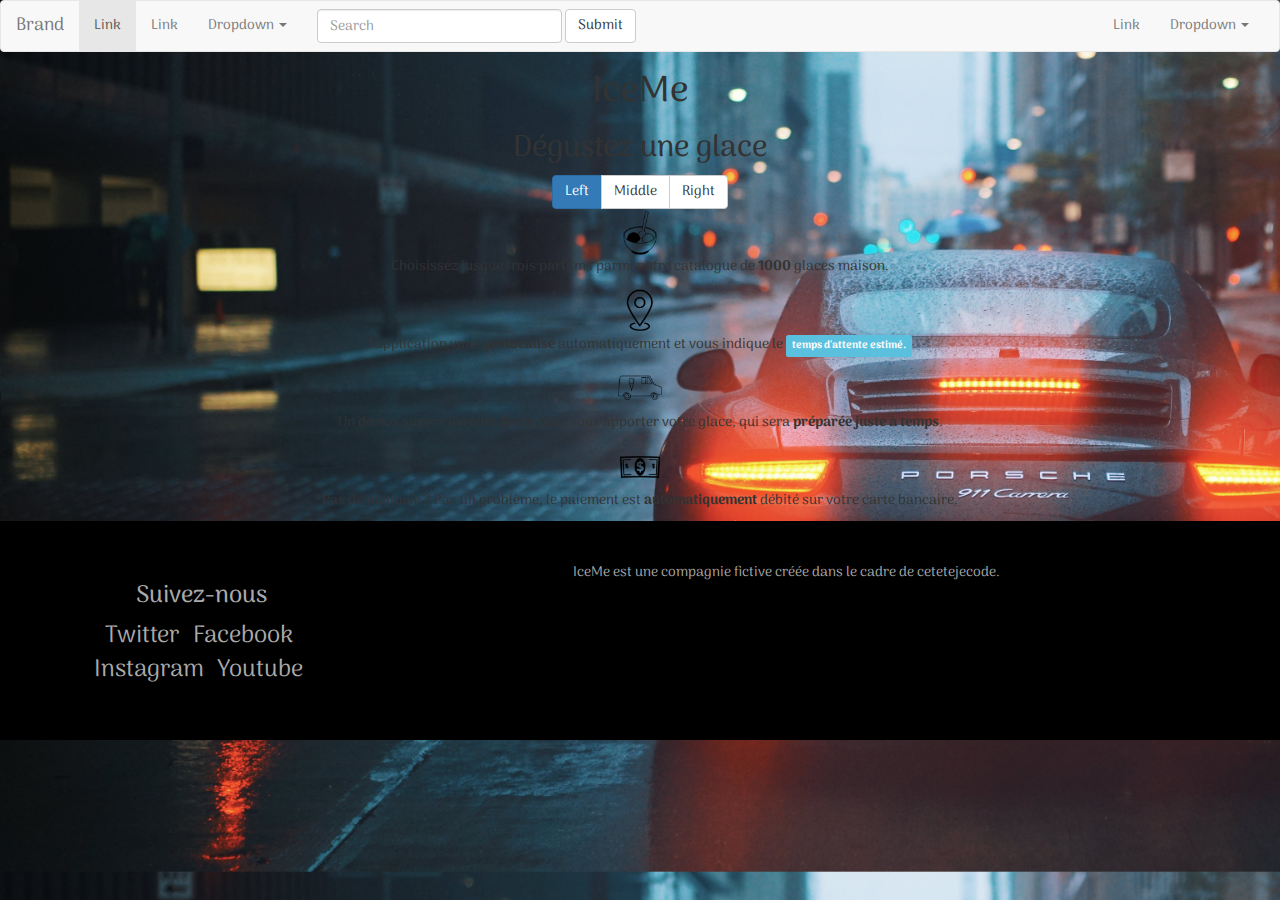
==== Ice me - Bootstrap.html @ 16b1befd "copier coller des fichiers bootstrap" ====
<!DOCTYPE html>
<html>
  <head>
    <meta charset="utf-8">
    <meta http-equiv="X-UA-Compatible" content="IE=edge">
    <meta name="viewport" content="width=device-width, initial-scale=1">

    <title>--- ICE ME ---</title>

    <link rel="stylesheet" href="https://maxcdn.bootstrapcdn.com/bootstrap/3.2.0/css/bootstrap.min.css">
    <link rel="stylesheet" href="https://maxcdn.bootstrapcdn.com/font-awesome/4.6.3/css/font-awesome.min.css">


    <link href="https://fonts.googleapis.com/css?family=Arima+Madurai" rel="stylesheet">
    <link rel="stylesheet" type="text/css" href="CSS/style.css">

    <!-- HTML5 Shim and Respond.js IE8 support of HTML5 elements and media queries -->
    <!-- Leave those next 4 lines if you care about users using IE8 -->
    <!--[if lt IE 9]>
      <script src="https://oss.maxcdn.com/html5shiv/3.7.2/html5shiv.min.js"></script>
      <script src="https://oss.maxcdn.com/respond/1.4.2/respond.min.js"></script>
    <![endif]-->
  </head>
  <body>
 
<nav class="navbar navbar-default">
  <div class="container-fluid">
    <!-- Brand and toggle get grouped for better mobile display -->
    <div class="navbar-header">
      <button type="button" class="navbar-toggle collapsed" data-toggle="collapse" data-target="#bs-example-navbar-collapse-1" aria-expanded="false">
        <span class="sr-only">Toggle navigation</span>
        <span class="icon-bar"></span>
        <span class="icon-bar"></span>
        <span class="icon-bar"></span>
      </button>
      <a class="navbar-brand" href="#">Brand</a>
    </div>

    <!-- Collect the nav links, forms, and other content for toggling -->
    <div class="collapse navbar-collapse" id="bs-example-navbar-collapse-1">
      <ul class="nav navbar-nav">
        <li class="active"><a href="#">Link <span class="sr-only">(current)</span></a></li>
        <li><a href="#">Link</a></li>
        <li class="dropdown">
          <a href="#" class="dropdown-toggle" data-toggle="dropdown" role="button" aria-haspopup="true" aria-expanded="false">Dropdown <span class="caret"></span></a>
          <ul class="dropdown-menu">
            <li><a href="#">Action</a></li>
            <li><a href="#">Another action</a></li>
            <li><a href="#">Something else here</a></li>
            <li role="separator" class="divider"></li>
            <li><a href="#">Separated link</a></li>
            <li role="separator" class="divider"></li>
            <li><a href="#">One more separated link</a></li>
          </ul>
        </li>
      </ul>
      <form class="navbar-form navbar-left">
        <div class="form-group">
          <input type="text" class="form-control" placeholder="Search">
        </div>
        <button type="submit" class="btn btn-default">Submit</button>
      </form>
      <ul class="nav navbar-nav navbar-right">
        <li><a href="#">Link</a></li>
        <li class="dropdown">
          <a href="#" class="dropdown-toggle" data-toggle="dropdown" role="button" aria-haspopup="true" aria-expanded="false">Dropdown <span class="caret"></span></a>
          <ul class="dropdown-menu">
            <li><a href="#">Action</a></li>
            <li><a href="#">Another action</a></li>
            <li><a href="#">Something else here</a></li>
            <li role="separator" class="divider"></li>
            <li><a href="#">Separated link</a></li>
          </ul>
        </li>
      </ul>
    </div><!-- /.navbar-collapse -->
  </div><!-- /.container-fluid -->
</nav>


<div id="wraper">
<div class="text-center">
    <h1>IceMe</h1>
    <h2>Dégustez une glace</h2>
<div class="btn-group" role="group" aria-label="...">
  <button type="button" class="btn btn-primary">Left</button>
  <button type="button" class="btn btn-default">Middle</button>
  <button type="button" class="btn btn-default">Right</button>
</div>
    
</div>
    <img src="images/icon_57707/icon_57707.png" width="48">
    <p>
      Choisissez jusque trois parfums
      parmi notre catalogue de <strong>1000</strong> glaces maison.
    </p>

    <img src="images/icon_29388/icon_29388.png" width="48">
    <p>
      L'application vous <strong>géolocalise</strong> automatiquement et vous
      indique le <span class="label label-info"> temps d'attente estimé.</span>
    </p>

    <img src="images/icon_24755/icon_24755.png" width="48">
    <p>
      Un de nos supers livreurs fonce pour vous apporter votre glace,
      qui sera <strong>préparée juste à temps</strong>.
    </p>

    <img src="images/icon_17805/icon_17805.png" width="48">
    <p>
      Pas de monnaie ? Pas un problème, le paiement est <strong>automatiquement</strong>
      débité sur votre carte bancaire.
    </p>
<div id="footer">
<div class="container">
  <div class="row">
    <div class="col-xs-6 col-sm-3">
    <h3>Suivez-nous</h3>
    <ul class="list-inline social">
      <li>
        <a href="https://twitter.com/iceme">Twitter</a>
      </li>
      <li>
        <a href="https://facebook.com/iceme">Facebook</a>
      </li>
      <li>
        <a href="https://instagram.com/iceme">Instagram</a>
      </li>
      <li>
        <a href="https://youtube.com/iceme">Youtube</a>
      </li>
    </ul>
    </div>

    <div class="col-xs-6 col-sm-9">
    <p>
      IceMe est une compagnie fictive créée dans le cadre de <a href="http://cetetejecode.fr">cetetejecode</a>.
    </p>
  </div>
</div>

    <!-- TODO: Here goes your content! -->



    <!-- Including Bootstrap JS (with its jQuery dependency) so that dynamic components work -->
    <script src="https://ajax.googleapis.com/ajax/libs/jquery/1.11.1/jquery.min.js"></script>
    <script src="https://maxcdn.bootstrapcdn.com/bootstrap/3.2.0/js/bootstrap.min.js"></script>
  </body>
</html>
---- CSS/style.css ----
body {
background-image: url("../images/car.jpg"); background-size: 2000px;
font-family: "arima madurai"
}

#footer {
background-color: black;
color: #aaaaaa;
padding-top: 3em;
padding-bottom: 3em;
}

#footer a {
color: #aaaaaa;

}

#footer a:hover {
color: red;

}

.social a {
font-size: 24px;

}

#wraper {
background-image: url("..images/car.jpg");
height: 650px;
background-size: cover;  
text-align: center; 
}
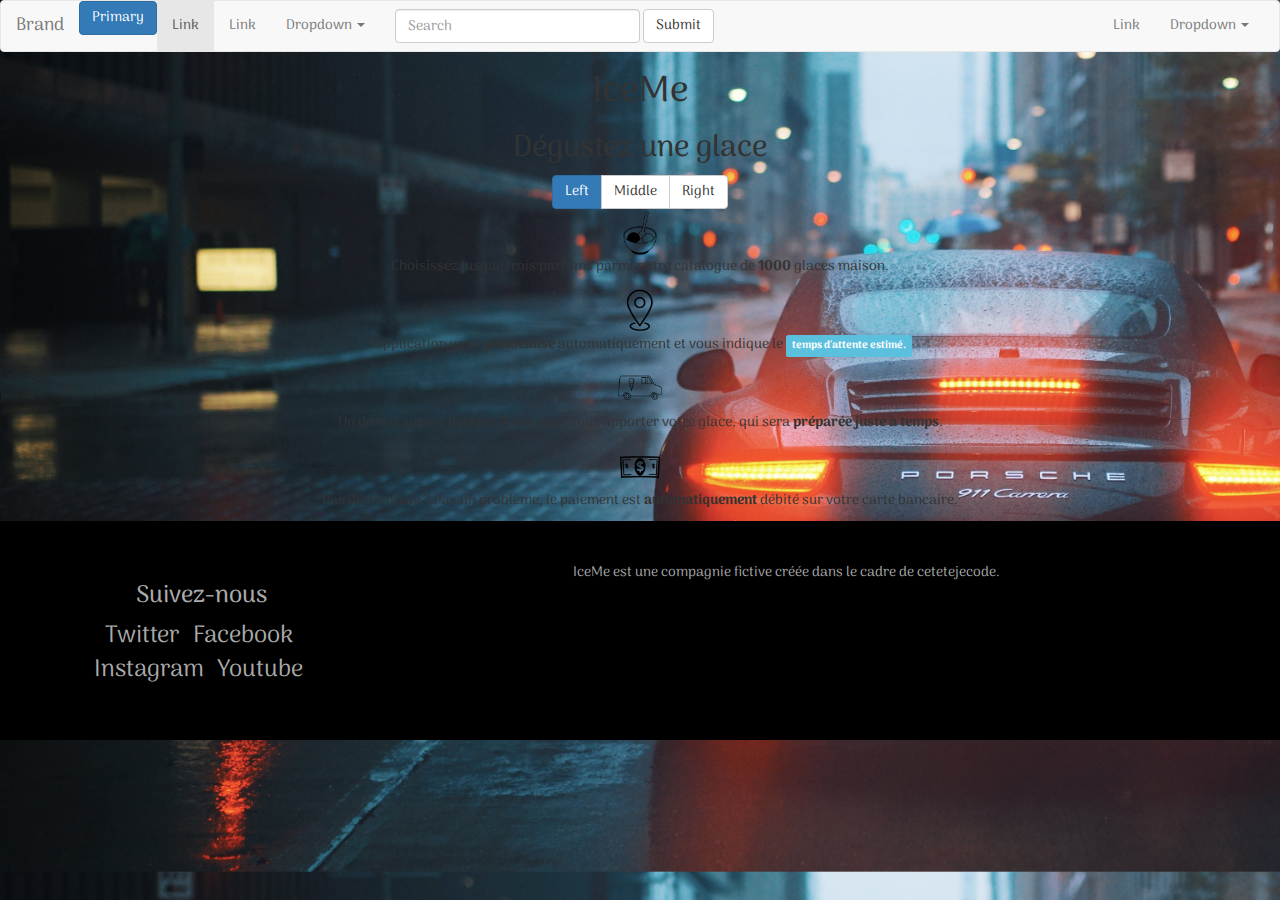
==== commit 843a1a01: "changement bouton" ====
--- a/Ice me - Bootstrap.html
+++ b/Ice me - Bootstrap.html
@@ -27,12 +27,8 @@
   <div class="container-fluid">
     <!-- Brand and toggle get grouped for better mobile display -->
     <div class="navbar-header">
-      <button type="button" class="navbar-toggle collapsed" data-toggle="collapse" data-target="#bs-example-navbar-collapse-1" aria-expanded="false">
-        <span class="sr-only">Toggle navigation</span>
-        <span class="icon-bar"></span>
-        <span class="icon-bar"></span>
-        <span class="icon-bar"></span>
-      </button>
+      <button type="button" class="btn btn-primary">Primary</button>
+      
       <a class="navbar-brand" href="#">Brand</a>
     </div>
 
